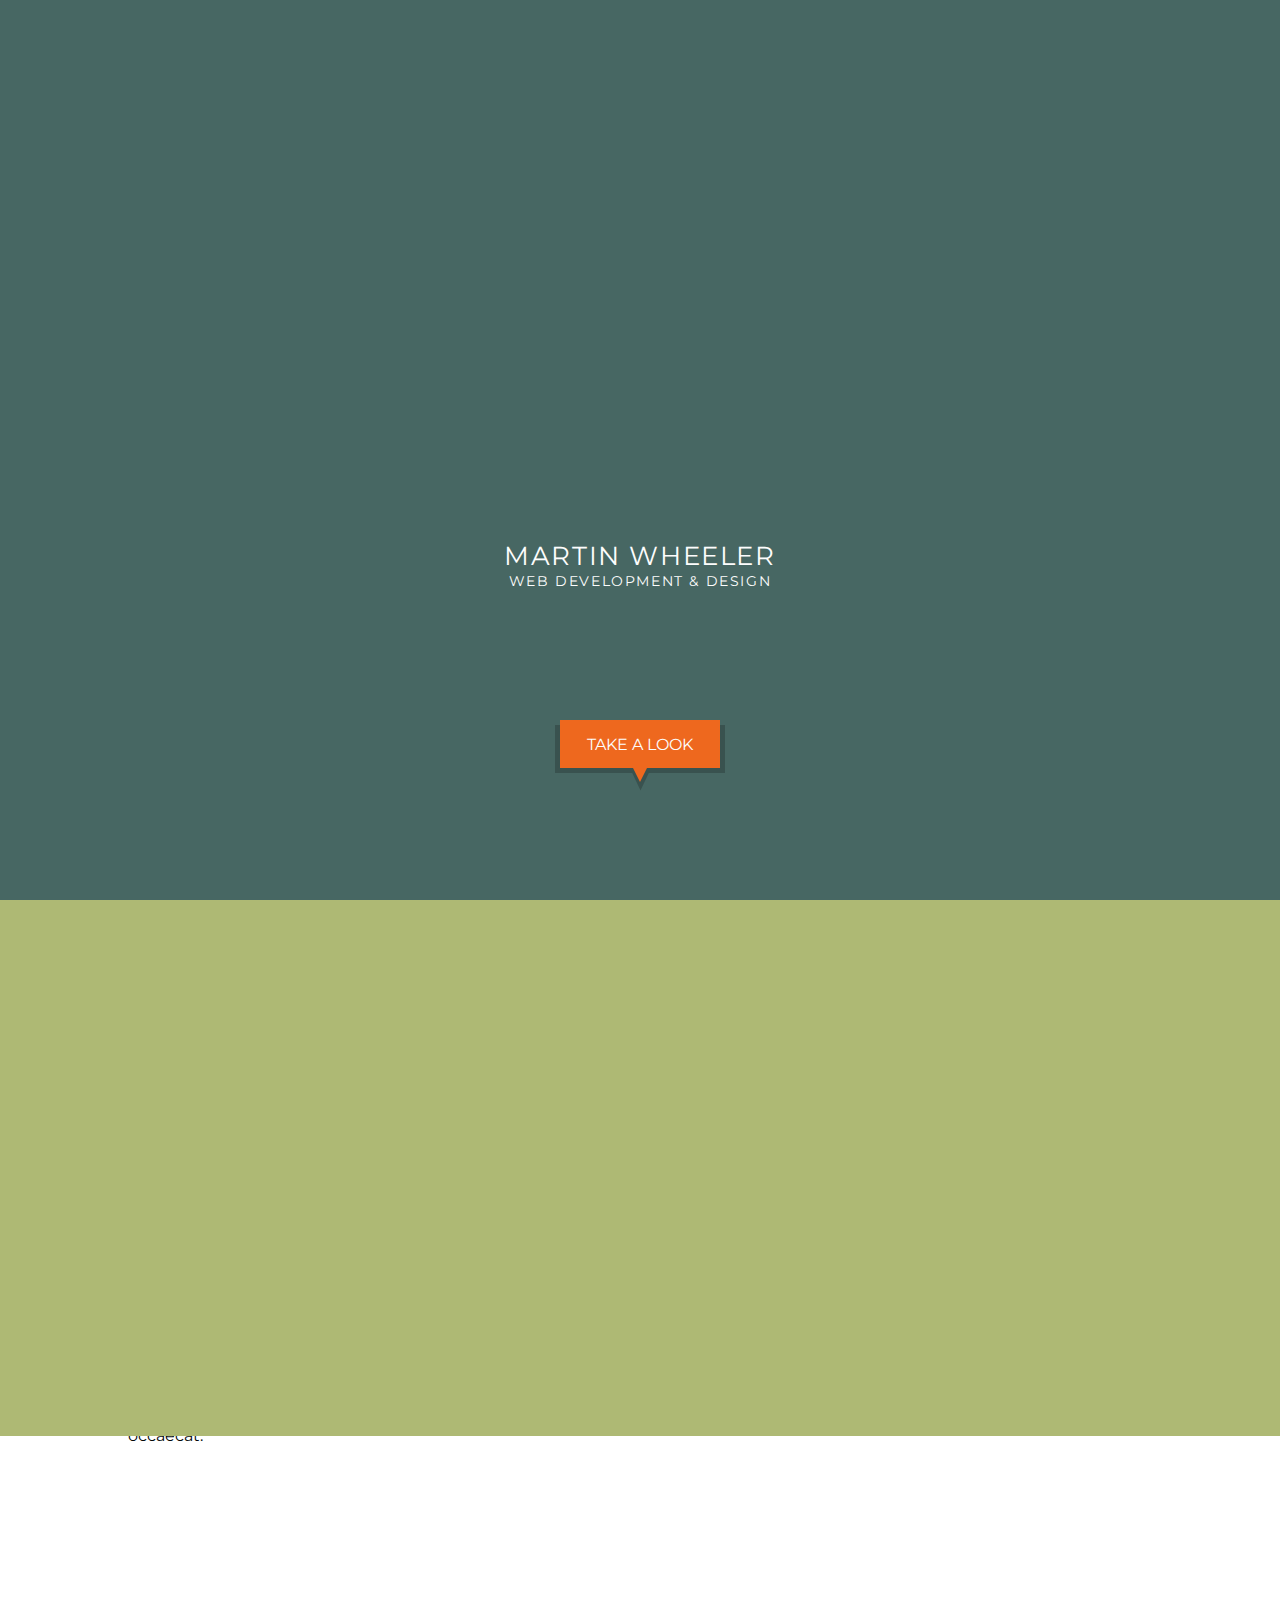
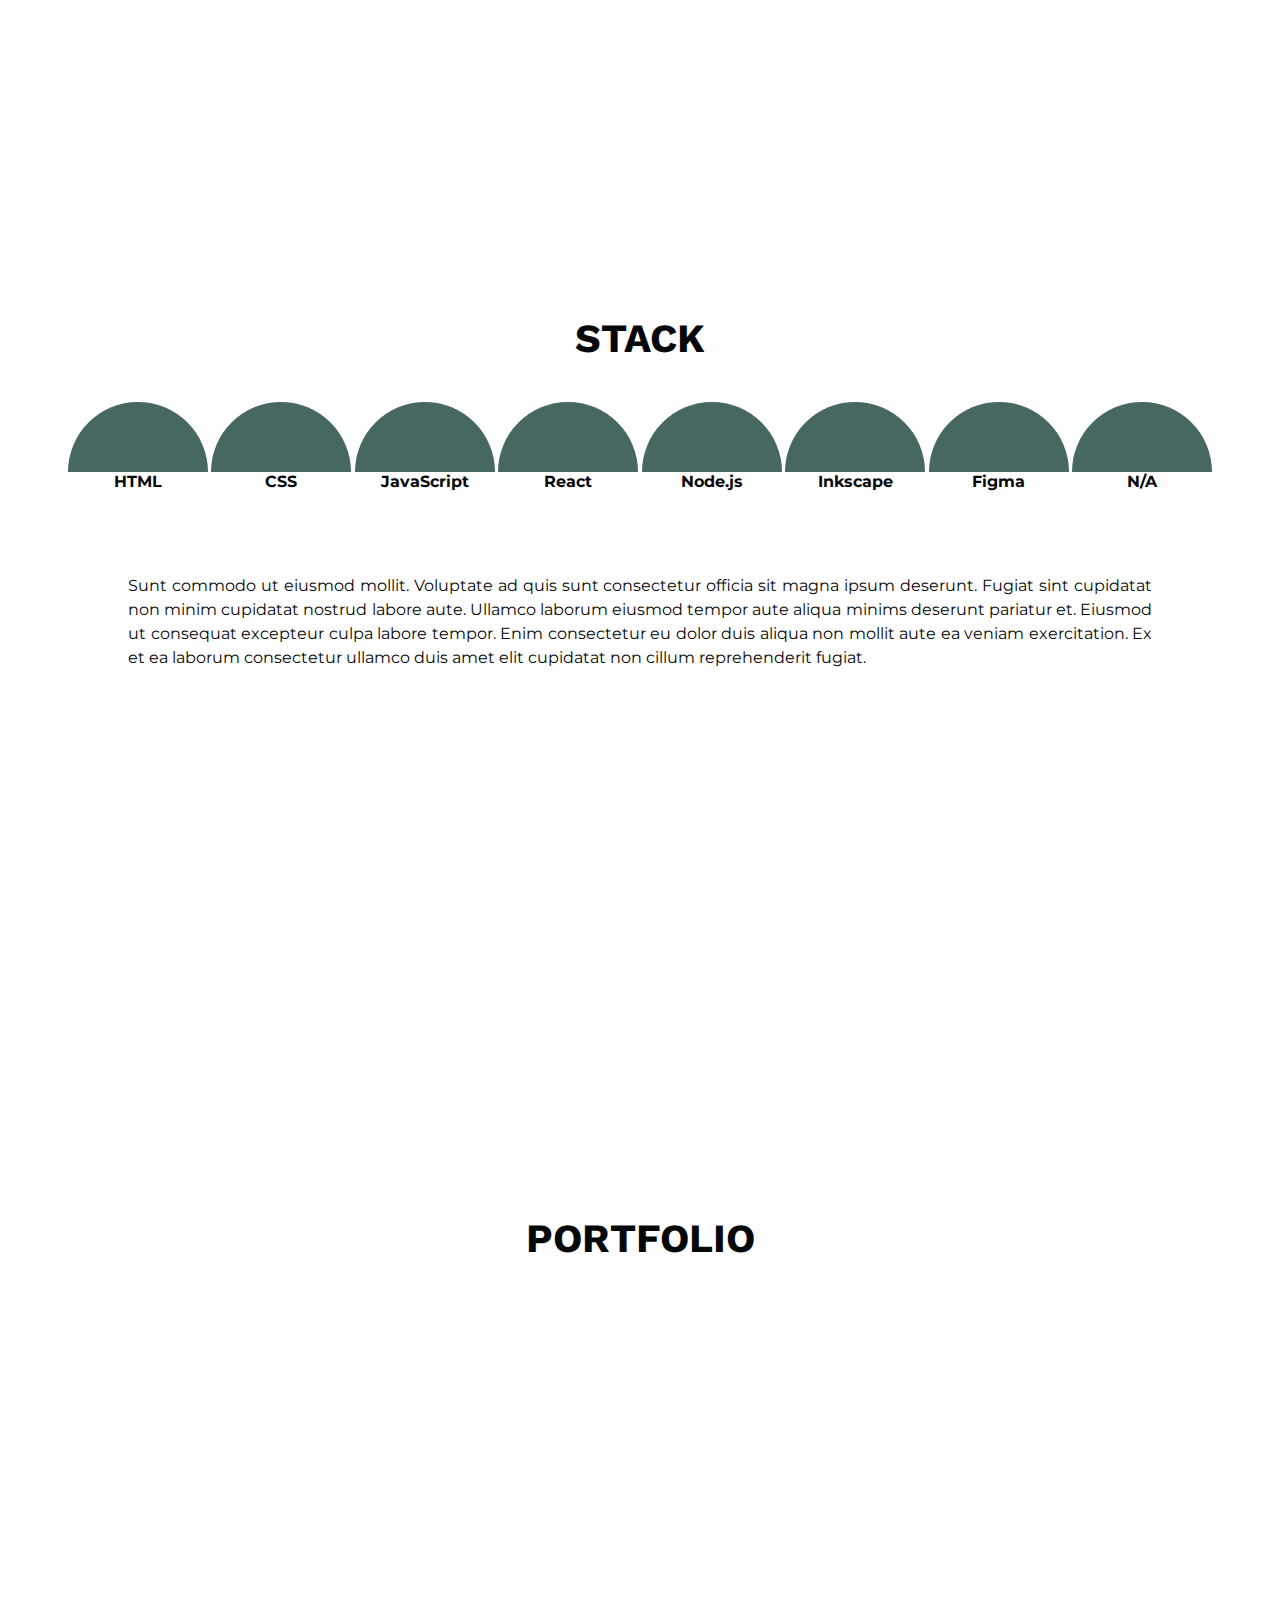
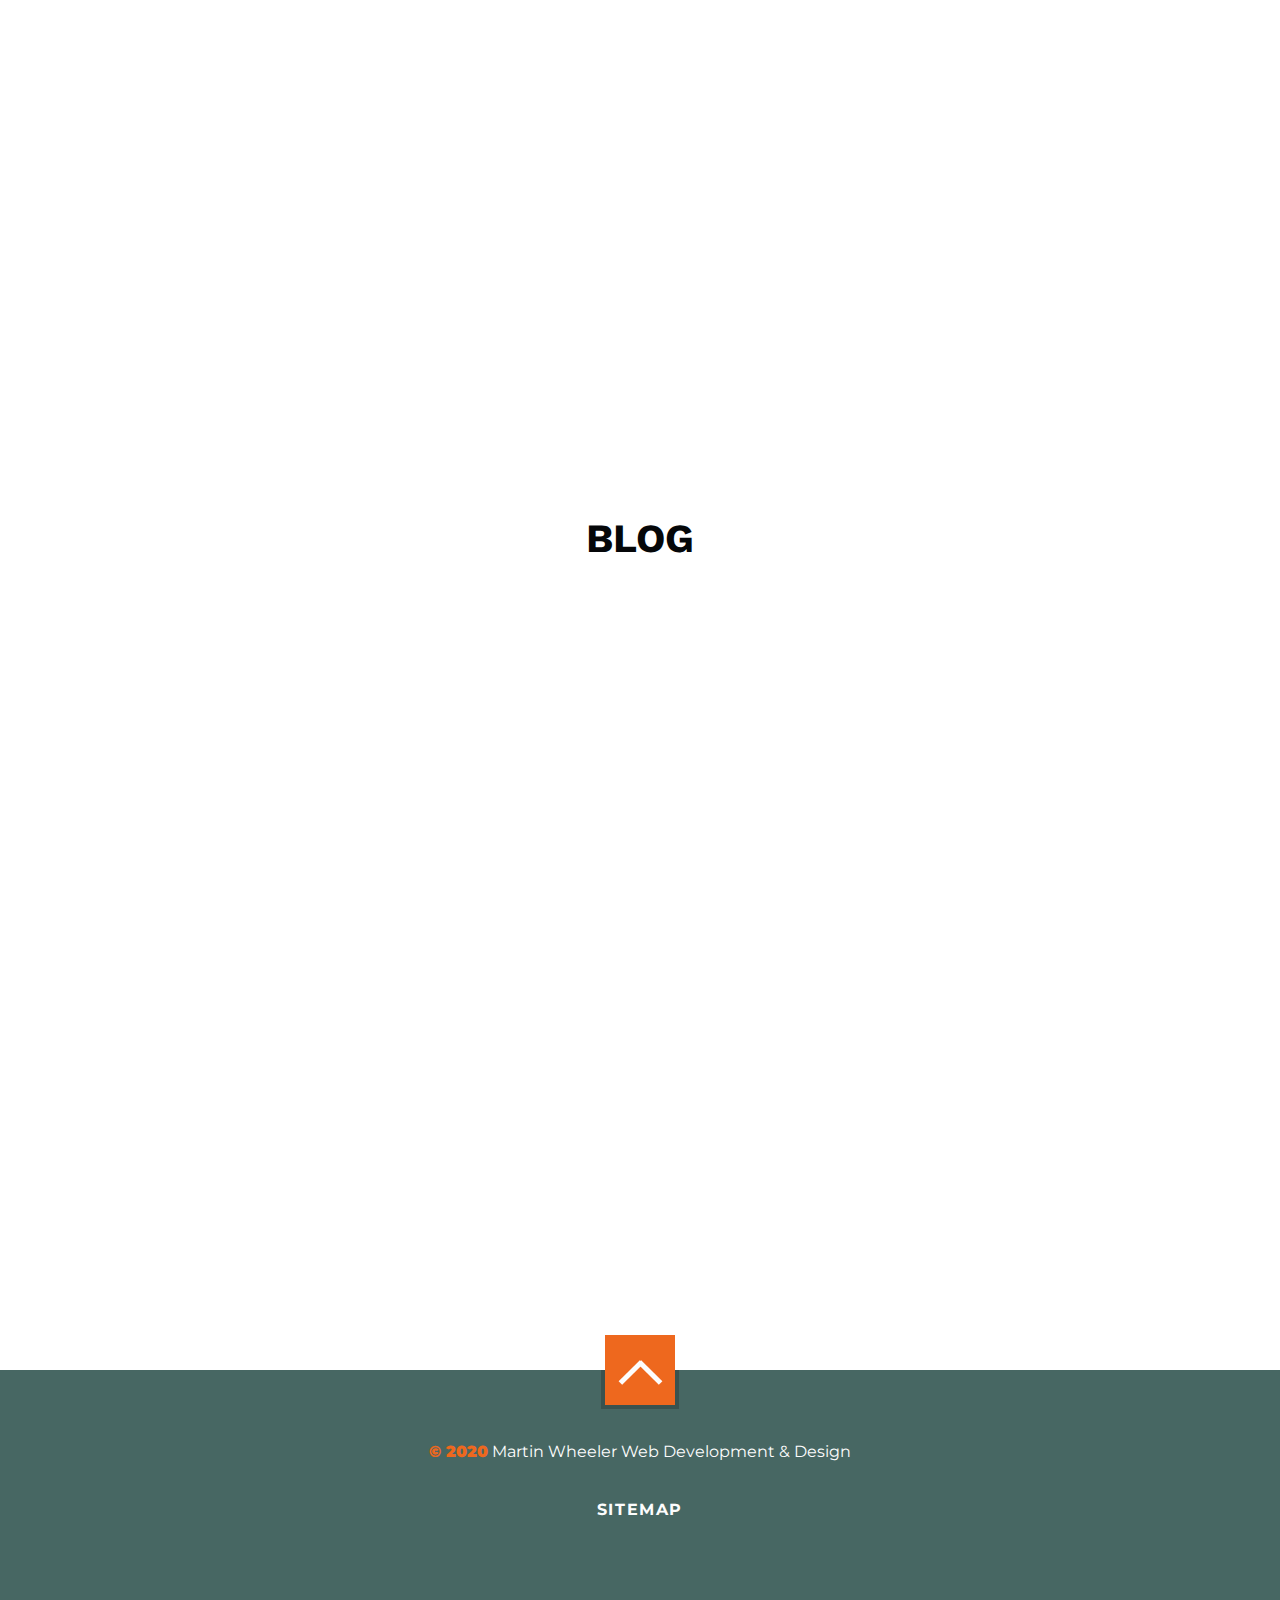
==== index.html @ 70d8a239 "Add files via upload" ====
<!DOCTYPE html>
<html lang="en">
  <head>
    <meta charset="UTF-8" />
    <meta name="viewport" content="width=device-width, initial-scale=1.0" />
    <link rel="stylesheet" href="/css/style.css" />
    <title>Martin Wheeler | Web Development & Design</title>
  </head>
  <body>
    <section id="landing-page">
      <div class="logo-container">
        <div class="logo-shape green-semi"></div>
        <div class="logo-shape orange-semi-lg">
          <div class="logo-shape orange-semi-sm"></div>
        </div>
        <div class="logo-shape grey-semi"></div>
        <div class="logo-letters">
          <svg height="78" width="71" class="letter letter-1">
            <polygon
              points="0,0 35,35 71,0 71,78 55,78 55,35 35,55 16,35 16,78 0,78"
              style="fill: white; stroke-width: 0; fill-rule: nonzero;"
            />
          </svg>
          <svg height="78" width="71" class="letter letter-2">
            <polygon
              points="0,0 35,35 71,0 71,78 55,78 55,35 35,55 16,35 16,78 0,78"
              style="fill: white; stroke-width: 0; fill-rule: nonzero;"
            />
          </svg>
        </div>
      </div>
      <h1>
        <span class="header-lg">MARTIN WHEELER</span>
        <span class="header-sm">WEB DEVELOPMENT &amp; DESIGN</span>
      </h1>
      <div class="view-portfolio">
        <div class="view-portfolio-text">
          TAKE A LOOK
        </div>
      </div>
      <div class="view-portfolio-shadow"></div>

      <div class="animation-transition">
        <div class="block block-top-left">
          <div class="block-top-left-inner"></div>
        </div>
        <div class="block block-top-right"></div>
        <div class="block block-bottom"></div>
      </div>
    </section>
    <section id="site-body">
      <header>
        <nav class="main-nav">
          <div class="nav-hamburger">
            <div class="bar bar-1"></div>
            <div class="bar bar-2"></div>
            <div class="bar bar-3"></div>
            <div class="bar bar-4"></div>
          </div>

          <div class="nav-background">
            <div class="small-logo-container">
              <div class="logo-shape green-semi"></div>
              <div class="logo-shape orange-semi-lg">
                <div class="logo-shape orange-semi-sm"></div>
              </div>
              <div class="logo-shape grey-semi"></div>
              <div class="logo-letters">
                <svg height="21" width="19" class="letter letter-1">
                  <polygon
                    points="0,0 10,9 19,0 19,21 15,21 15,9 10,14 4,9 4,21 0,21"
                    style="fill: white; stroke-width: 0; fill-rule: nonzero;"
                  />
                </svg>
                <svg height="21" width="19" class="letter letter-2">
                  <polygon
                    points="0,0 10,9 19,0 19,21 15,21 15,9 10,14 4,9 4,21 0,21"
                    style="fill: white; stroke-width: 0; fill-rule: nonzero;"
                  />
                </svg>
              </div>
            </div>
          </div>
          <div class="dropdown-back">
            <div class="dropdown-shape"></div>
            <ul>
              <li class="mobile-li">ABOUT</li>
              <li class="mobile-li">STACK</li>
              <li class="mobile-li">PORTFOLIO</li>
              <li class="mobile-li">BLOG</li>
            </ul>
            <div class="color-bars">
              <div class="color-bar color-bar-1"></div>
              <div class="color-bar color-bar-2"></div>
            </div>
          </div>
        </nav>
      </header>
      <main>
        <section class="welcome">
          <h3>ABOUT</h3>
          <div class="portfolio-image-container">
            <div class="image-border-section"></div>
            <div class="image-border-section"></div>
            <div class="image-border-section"></div>
            <div class="portfolio-image">
              <img
                src="https://lh3.googleusercontent.com/[base64]w524-h930-no?authuser=0"
                alt="Me with some monkeys"
              />
            </div>
          </div>
          <p class="introduction-text section-paragraph">
            Esse ullamco culpa consectetur culpa. Labore adipisicing culpa eu
            voluptate quis ut proident. Dolore sint aute pariatur deserunt esse
            sunt ullamco. Adipisicing sint pariatur ad ad laborum aute consequat
            velit voluptate consequat et adipisicing sint occaecat.
          </p>
        </section>
        <section class="stack">
          <h3>STACK</h3>
          <div class="languages">
            <div class="language-container">
              <div class="gauge-container lang-html">
                <div class="gauge-bottom"></div>
              </div>
              <div class="gauge-lower-cover"></div>
              <div class="language-name">HTML</div>
            </div>
            <div class="language-container">
              <div class="gauge-container lang-css">
                <div class="gauge-bottom"></div>
              </div>
              <div class="gauge-lower-cover"></div>
              <div class="language-name">CSS</div>
            </div>
            <div class="language-container">
              <div class="gauge-container lang-js">
                <div class="gauge-bottom"></div>
              </div>
              <div class="gauge-lower-cover"></div>
              <div class="language-name">JavaScript</div>
            </div>
            <div class="language-container">
              <div class="gauge-container lang-react">
                <div class="gauge-bottom"></div>
              </div>
              <div class="gauge-lower-cover"></div>
              <div class="language-name">React</div>
            </div>
            <div class="language-container">
              <div class="gauge-container lang-node">
                <div class="gauge-bottom"></div>
              </div>
              <div class="gauge-lower-cover"></div>
              <div class="language-name">Node.js</div>
            </div>
            <div class="language-container">
              <div class="gauge-container lang-inkscape">
                <div class="gauge-bottom"></div>
              </div>
              <div class="gauge-lower-cover"></div>
              <div class="language-name">Inkscape</div>
            </div>
            <div class="language-container">
              <div class="gauge-container lang-figma">
                <div class="gauge-bottom"></div>
              </div>
              <div class="gauge-lower-cover"></div>
              <div class="language-name">Figma</div>
            </div>
            <div class="language-container">
              <div class="gauge-container">
                <div class="gauge-bottom"></div>
              </div>
              <div class="gauge-lower-cover"></div>
              <div class="language-name">N/A</div>
            </div>
          </div>
          <p class="stack-paragraph section-paragraph">
            Sunt commodo ut eiusmod mollit. Voluptate ad quis sunt consectetur
            officia sit magna ipsum deserunt. Fugiat sint cupidatat non minim
            cupidatat nostrud labore aute. Ullamco laborum eiusmod tempor aute
            aliqua minims deserunt pariatur et. Eiusmod ut consequat excepteur
            culpa labore tempor. Enim consectetur eu dolor duis aliqua non
            mollit aute ea veniam exercitation. Ex et ea laborum consectetur
            ullamco duis amet elit cupidatat non cillum reprehenderit fugiat.
          </p>
        </section>
        <section class="portfolio">
          <h3>PORTFOLIO</h3>
        </section>
        <section class="blog">
          <h3>BLOG</h3>
        </section>
      </main>
      <footer>
        <div class="back-to-top">
          <div class="arrow-arm"></div>
          <div class="arrow-arm"></div>
        </div>
        <div class="back-to-top-shadow"></div>
        <p class="disclaimer">
          <span class="copyright">&copy; 2020</span> Martin Wheeler Web
          Development &amp; Design
        </p>
        <p class="sitemap">SITEMAP</p>
      </footer>
    </section>

    <script src="js/main.js"></script>
  </body>
</html>
---- css/style.css ----
@import url("https://fonts.googleapis.com/css2?family=Montserrat:ital,wght@0,400;0,700;1,400&display=swap");
@import url("https://fonts.googleapis.com/css2?family=Work+Sans:wght@900&display=swap");
@import url("https://fonts.googleapis.com/css2?family=Josefin+Sans:wght@700&display=swap");
@import url("https://fonts.googleapis.com/css2?family=Source+Code+Pro&display=swap");
* {
  margin: 0;
  padding: 0;
  -webkit-box-sizing: border-box;
          box-sizing: border-box;
}

body,
html {
  width: 100%;
  height: 100vh;
}

body {
  font-family: "Montserrat", sans-serif;
  font-size: 16px;
  color: #050709;
}

.bold-head, #site-body main section h3 {
  font-family: "Work Sans", sans-serif;
}

#landing-page {
  position: relative;
  width: 100%;
  height: 100vh;
  background: #476763;
}

@-webkit-keyframes fade-in {
  from {
    opacity: 0;
  }
  to {
    opacity: 1;
  }
}

@keyframes fade-in {
  from {
    opacity: 0;
  }
  to {
    opacity: 1;
  }
}

@-webkit-keyframes rotate-half {
  from {
    -webkit-transform: rotate(-180deg);
            transform: rotate(-180deg);
  }
  to {
    -webkit-transform: rotate(0);
            transform: rotate(0);
  }
}

@keyframes rotate-half {
  from {
    -webkit-transform: rotate(-180deg);
            transform: rotate(-180deg);
  }
  to {
    -webkit-transform: rotate(0);
            transform: rotate(0);
  }
}

@-webkit-keyframes rotate-quarter {
  from {
    -webkit-transform: rotate(90deg);
            transform: rotate(90deg);
    top: 6px;
    left: 99px;
  }
  to {
    -webkit-transform: rotate(0);
            transform: rotate(0);
    top: 5px;
    left: 100px;
  }
}

@keyframes rotate-quarter {
  from {
    -webkit-transform: rotate(90deg);
            transform: rotate(90deg);
    top: 6px;
    left: 99px;
  }
  to {
    -webkit-transform: rotate(0);
            transform: rotate(0);
    top: 5px;
    left: 100px;
  }
}

@-webkit-keyframes rotate-text {
  from {
    -webkit-transform: rotateX(180deg);
            transform: rotateX(180deg);
    opacity: 0;
  }
  to {
    -webkit-transform: rotateX(0);
            transform: rotateX(0);
    opacity: 1;
  }
}

@keyframes rotate-text {
  from {
    -webkit-transform: rotateX(180deg);
            transform: rotateX(180deg);
    opacity: 0;
  }
  to {
    -webkit-transform: rotateX(0);
            transform: rotateX(0);
    opacity: 1;
  }
}

#landing-page .logo-container {
  position: absolute;
  left: 50%;
  -webkit-transform: translateX(-50%);
          transform: translateX(-50%);
  top: calc(40vh - 95px);
  width: 200px;
  height: 200px;
  overflow: hidden;
  border-radius: 100%;
  background: #fdfdfd;
  opacity: 0;
  -webkit-animation-name: fade-in;
          animation-name: fade-in;
  -webkit-animation-duration: 1s;
          animation-duration: 1s;
  -webkit-animation-delay: 0.5s;
          animation-delay: 0.5s;
  -webkit-animation-fill-mode: forwards;
          animation-fill-mode: forwards;
}

#landing-page .logo-container .logo-shape {
  position: absolute;
  left: 5px;
  height: 95px;
}

#landing-page .logo-container .green-semi {
  top: 100px;
  width: 190px;
  background: #aeb974;
  border-bottom-left-radius: 95px;
  border-bottom-right-radius: 95px;
  z-index: 5;
}

#landing-page .logo-container .orange-semi-lg {
  top: 5px;
  width: 190px;
  background: #ee681e;
  border-top-left-radius: 95px;
  border-top-right-radius: 95px;
  z-index: 2;
  -webkit-transform-origin: bottom center;
          transform-origin: bottom center;
  -webkit-transform: rotate(-180deg);
          transform: rotate(-180deg);
  -webkit-animation-name: rotate-half;
          animation-name: rotate-half;
  -webkit-animation-duration: 1s;
          animation-duration: 1s;
  -webkit-animation-delay: 0.5s;
          animation-delay: 0.5s;
  -webkit-animation-fill-mode: forwards;
          animation-fill-mode: forwards;
}

#landing-page .logo-container .orange-semi-lg .orange-semi-sm {
  top: 20px;
  left: 20px;
  width: 150px;
  height: 75px;
  background: #ec7d42;
  border-top-left-radius: 95px;
  border-top-right-radius: 95px;
}

#landing-page .logo-container .grey-semi {
  width: 95px;
  height: 95px;
  top: 6px;
  left: 99px;
  background: #476763;
  border-top-right-radius: 95px;
  z-index: 4;
  -webkit-transform-origin: bottom left;
          transform-origin: bottom left;
  -webkit-transform: rotate(90deg);
          transform: rotate(90deg);
  -webkit-animation-name: rotate-quarter;
          animation-name: rotate-quarter;
  -webkit-animation-duration: 1s;
          animation-duration: 1s;
  -webkit-animation-delay: 1s;
          animation-delay: 1s;
  -webkit-animation-fill-mode: forwards;
          animation-fill-mode: forwards;
}

#landing-page .logo-container .logo-letters {
  position: absolute;
  width: 98px;
  height: 137px;
  top: 33px;
  left: 52px;
  -webkit-transform: rotateX(180deg);
          transform: rotateX(180deg);
  -webkit-transform-origin: center;
          transform-origin: center;
  opacity: 0;
  z-index: 7;
  -webkit-animation-name: rotate-text;
          animation-name: rotate-text;
  -webkit-animation-duration: 1s;
          animation-duration: 1s;
  -webkit-animation-delay: 1.75s;
          animation-delay: 1.75s;
  -webkit-animation-fill-mode: forwards;
          animation-fill-mode: forwards;
}

#landing-page .logo-container .logo-letters .letter {
  position: absolute;
}

#landing-page .logo-container .logo-letters .letter-1 {
  top: 0;
  left: 0;
}

#landing-page .logo-container .logo-letters .letter-2 {
  top: 58px;
  left: 27px;
  -webkit-transform: rotate(180deg);
          transform: rotate(180deg);
}

#landing-page h1 {
  position: absolute;
  top: 60vh;
  left: 50%;
  -webkit-transform: translateX(-50%);
          transform: translateX(-50%);
  width: 100%;
  font-weight: 400;
  letter-spacing: 0.1rem;
  text-align: center;
  color: #fdfdfd;
}

#landing-page h1 .header-lg {
  display: block;
  font-size: 1.625rem;
}

#landing-page h1 .header-sm {
  display: block;
  font-size: 0.9rem;
}

#landing-page .view-portfolio {
  position: absolute;
  left: 50%;
  top: 80vh;
  -webkit-transform: translateX(-50%);
          transform: translateX(-50%);
  width: 10rem;
  height: 3rem;
  border: 2px solid #ee681e;
  padding: 3px;
  background: #ee681e;
  z-index: 99999;
}

#landing-page .view-portfolio .view-portfolio-text {
  position: absolute;
  top: 50%;
  left: 0;
  width: 100%;
  -webkit-transform: translateY(-50%);
          transform: translateY(-50%);
  text-align: center;
  color: #fdfdfd;
}

#landing-page .view-portfolio::before {
  content: "";
  position: absolute;
  top: 100%;
  -webkit-transform: rotate(-90deg) translateY(-50%);
          transform: rotate(-90deg) translateY(-50%);
  left: 50%;
  width: 0;
  height: 0;
  border-right: 1rem solid #ee681e;
  border-top: 0.5rem solid transparent;
  border-bottom: 0.5rem solid transparent;
}

#landing-page .view-portfolio-shadow {
  position: absolute;
  left: 50%;
  top: calc(80vh + 5px);
  -webkit-transform: translateX(-50%);
          transform: translateX(-50%);
  width: calc(10rem + 10px);
  height: 3rem;
  background: #476763;
  -webkit-filter: brightness(80%);
          filter: brightness(80%);
}

#landing-page .view-portfolio-shadow::before {
  content: "";
  position: absolute;
  top: 98%;
  -webkit-transform: rotate(-90deg) translateY(-50%);
          transform: rotate(-90deg) translateY(-50%);
  left: 50%;
  width: 0;
  height: 0;
  border-right: calc(1.2rem) solid #476763;
  border-top: calc(0.6rem) solid transparent;
  border-bottom: calc(0.6rem) solid transparent;
}

#landing-page .animation-transition {
  position: fixed;
  top: 0;
  left: 0;
  width: 100%;
  height: 0;
  z-index: 999999;
}

#landing-page .animation-transition .block {
  position: absolute;
  -webkit-transition: top 0.4s ease-in-out, left 0.4s ease-in-out;
  transition: top 0.4s ease-in-out, left 0.4s ease-in-out;
}

#landing-page .animation-transition .block-top-left {
  position: relative;
  top: 0;
  left: -50%;
  width: 50%;
  height: 40.75vh;
  background: #ee681e;
}

#landing-page .animation-transition .block-top-left .block-top-left-inner {
  position: absolute;
  top: 50px;
  left: 50px;
  width: calc(100% - 50px);
  height: calc(100% - 50px);
  background: #ec7d42;
}

#landing-page .animation-transition .block-top-right {
  top: -50vh;
  left: 50%;
  width: 50%;
  height: 40.75vh;
  background: #476763;
}

#landing-page .animation-transition .block-bottom {
  top: 100vh;
  left: 0;
  width: 100%;
  height: 59.5vh;
  background: #aeb974;
}

#site-body {
  width: 100%;
  height: 100vh;
  min-height: 100vh;
}

#site-body header {
  margin-bottom: 35px;
}

#site-body header .main-nav {
  position: relative;
  top: 0;
  left: 0;
  z-index: 50;
}

#site-body header .main-nav .nav-hamburger {
  width: 50px;
  height: 34px;
  position: fixed;
  top: 18px;
  right: 20px;
  display: -webkit-box;
  display: -ms-flexbox;
  display: flex;
  -webkit-box-orient: vertical;
  -webkit-box-direction: normal;
      -ms-flex-direction: column;
          flex-direction: column;
  -webkit-box-pack: justify;
      -ms-flex-pack: justify;
          justify-content: space-between;
  cursor: pointer;
  opacity: 0;
  -webkit-transition: opacity 0.4s ease-in-out;
  transition: opacity 0.4s ease-in-out;
  z-index: 99999;
}

#site-body header .main-nav .nav-hamburger .bar {
  width: 100%;
  height: 5px;
  -webkit-transition: all 0.4s ease-in-out;
  transition: all 0.4s ease-in-out;
}

#site-body header .main-nav .nav-hamburger .bar-1 {
  background-color: #ee681e;
}

#site-body header .main-nav .nav-hamburger .bar-2 {
  background-color: #f6c57f;
}

#site-body header .main-nav .nav-hamburger .bar-3 {
  background-color: #f1db7b;
}

#site-body header .main-nav .nav-hamburger .bar-4 {
  background-color: #aeb974;
}

#site-body header .main-nav .nav-hamburger .bar-2.open {
  margin-left: -10px;
}

#site-body header .main-nav .nav-hamburger .bar-3.open {
  margin-left: -20px;
}

#site-body header .main-nav .nav-hamburger .bar-4.open {
  margin-left: -30px;
}

#site-body header .main-nav .nav-background {
  position: fixed;
  top: -70px;
  left: 0;
  height: 70px;
  width: 100%;
  background-color: #476763;
  z-index: 100;
  -webkit-transition: all 0.4s ease-in-out;
  transition: all 0.4s ease-in-out;
}

#site-body header .main-nav .nav-background .small-logo-container {
  position: fixed;
  top: 7px;
  left: 15px;
  width: 56px;
  height: 56px;
  border: 3px solid #fdfdfd;
  border-radius: 100%;
  background: #fdfdfd;
  opacity: 0;
  -webkit-transition: opacity 0.4s ease-in-out;
  transition: opacity 0.4s ease-in-out;
}

#site-body header .main-nav .nav-background .small-logo-container .logo-shape {
  position: absolute;
  left: 0;
  height: 25px;
}

#site-body header .main-nav .nav-background .small-logo-container .green-semi {
  top: 25px;
  width: 50px;
  background: #aeb974;
  border-bottom-left-radius: 25px;
  border-bottom-right-radius: 25px;
  z-index: 105;
}

#site-body header .main-nav .nav-background .small-logo-container .orange-semi-lg {
  top: 0;
  width: 50px;
  background: #ee681e;
  border-top-left-radius: 25px;
  border-top-right-radius: 25px;
  z-index: 102;
}

#site-body header .main-nav .nav-background .small-logo-container .orange-semi-lg .orange-semi-sm {
  top: 6px;
  left: 6px;
  width: 39px;
  height: 19px;
  background: #ec7d42;
  border-top-left-radius: 25px;
  border-top-right-radius: 25px;
}

#site-body header .main-nav .nav-background .small-logo-container .grey-semi {
  top: 0;
  left: 25px;
  width: 25px;
  background: #476763;
  border-top-right-radius: 25px;
  z-index: 104;
}

#site-body header .main-nav .nav-background .small-logo-container .logo-letters {
  position: absolute;
  width: 98px;
  height: 137px;
  top: 8px;
  left: 11px;
  z-index: 107;
}

#site-body header .main-nav .nav-background .small-logo-container .logo-letters .letter {
  position: absolute;
}

#site-body header .main-nav .nav-background .small-logo-container .logo-letters .letter-1 {
  top: 0;
  left: 0;
}

#site-body header .main-nav .nav-background .small-logo-container .logo-letters .letter-2 {
  top: 15px;
  left: 8px;
  -webkit-transform: rotate(180deg);
          transform: rotate(180deg);
}

#site-body header .main-nav .dropdown-back {
  position: fixed;
  left: 0;
  top: -450px;
  width: 100%;
  height: 445px;
  background-color: #476763;
  -webkit-transition: all 0.3s ease-in-out;
  transition: all 0.3s ease-in-out;
  overflow: hidden;
}

#site-body header .main-nav .dropdown-back .dropdown-shape {
  position: absolute;
  bottom: -370px;
  left: 50%;
  -webkit-transform: translateX(-50%);
          transform: translateX(-50%);
  width: 0;
  height: 0;
  border-bottom: 370px solid #476763;
  border-right: 200px solid transparent;
  border-left: 200px solid transparent;
  -webkit-filter: brightness(105%);
          filter: brightness(105%);
  -webkit-transition: all 0.4s ease-in-out;
  transition: all 0.4s ease-in-out;
}

#site-body header .main-nav .dropdown-back ul {
  position: absolute;
  top: 70px;
  left: 0;
  height: 370px;
  width: 100%;
  display: -webkit-box;
  display: -ms-flexbox;
  display: flex;
  -webkit-box-orient: vertical;
  -webkit-box-direction: normal;
      -ms-flex-direction: column;
          flex-direction: column;
  -webkit-box-pack: space-evenly;
      -ms-flex-pack: space-evenly;
          justify-content: space-evenly;
}

#site-body header .main-nav .dropdown-back ul li {
  list-style-type: none;
  text-align: center;
  font-size: 2em;
  letter-spacing: 0.1em;
  color: white;
}

#site-body header .main-nav .dropdown-back ul .mobile-li {
  position: absolute;
  left: 50%;
  -webkit-transform: translateX(-300%);
          transform: translateX(-300%);
  -webkit-transition: all 0.2s ease-in;
  transition: all 0.2s ease-in;
}

#site-body header .main-nav .dropdown-back ul .mobile-li:nth-of-type(1) {
  top: 43px;
  color: #ee681e;
}

#site-body header .main-nav .dropdown-back ul .mobile-li:nth-of-type(2) {
  top: 125px;
  color: #f6c57f;
}

#site-body header .main-nav .dropdown-back ul .mobile-li:nth-of-type(3) {
  top: 207px;
  color: #f1db7b;
}

#site-body header .main-nav .dropdown-back ul .mobile-li:nth-of-type(4) {
  top: 289px;
  color: #aeb974;
}

#site-body header .main-nav .dropdown-back .color-bars {
  width: 100%;
  height: 5px;
  position: absolute;
  left: 0;
  top: 440px;
  display: -webkit-box;
  display: -ms-flexbox;
  display: flex;
  z-index: 99999;
}

#site-body header .main-nav .dropdown-back .color-bars .color-bar {
  width: 50%;
  height: inherit;
}

#site-body header .main-nav .dropdown-back .color-bars .color-bar-1 {
  background-color: #ee681e;
}

#site-body header .main-nav .dropdown-back .color-bars .color-bar-2 {
  background-color: #f1db7b;
}

#site-body main {
  min-height: 100vh;
}

#site-body main section {
  min-height: 100vh;
  padding-top: 4rem;
  padding-bottom: 2rem;
}

#site-body main section h3 {
  position: relative;
  width: 90%;
  margin: 0 auto;
  font-size: 2.5rem;
  text-align: center;
  padding-top: 1rem;
  z-index: 7;
}

#site-body main section .section-paragraph {
  line-height: 1.5rem;
  width: 80%;
  margin-left: 10%;
  text-align: justify;
  margin-top: 2rem;
}

#site-body main .welcome {
  position: relative;
}

#site-body main .welcome .portfolio-image-container {
  position: relative;
  margin: 2rem auto 0;
  width: 250px;
  height: 250px;
  overflow: hidden;
  border-radius: 100%;
}

#site-body main .welcome .portfolio-image-container .image-border-section {
  position: absolute;
  top: 0;
  left: 0;
  height: 50%;
}

#site-body main .welcome .portfolio-image-container .image-border-section:nth-of-type(1) {
  top: 50%;
  width: 100%;
  background-color: #aeb974;
}

#site-body main .welcome .portfolio-image-container .image-border-section:nth-of-type(2) {
  width: 50%;
  background-color: #ee681e;
}

#site-body main .welcome .portfolio-image-container .image-border-section:nth-of-type(3) {
  left: 50%;
  width: 50%;
  background-color: #476763;
}

#site-body main .welcome .portfolio-image-container .portfolio-image {
  position: absolute;
  top: 2.5%;
  left: 2.5%;
  width: 95%;
  height: 95%;
  border-radius: 100%;
  overflow: hidden;
  border: 5px solid white;
}

#site-body main .welcome .portfolio-image-container .portfolio-image img {
  width: 100%;
  height: auto;
  margin-top: -25%;
}

#site-body main .stack {
  width: 100%;
  overflow-x: hidden;
}

#site-body main .stack .languages {
  width: 90%;
  height: auto;
  margin: 2.5rem 5% 0;
  background: white;
  display: -webkit-box;
  display: -ms-flexbox;
  display: flex;
  -webkit-box-orient: horizontal;
  -webkit-box-direction: normal;
      -ms-flex-direction: row;
          flex-direction: row;
  -ms-flex-wrap: wrap;
      flex-wrap: wrap;
  -webkit-box-pack: space-evenly;
      -ms-flex-pack: space-evenly;
          justify-content: space-evenly;
}

#site-body main .stack .languages .language-container {
  position: relative;
  width: 140px;
  height: 140px;
}

#site-body main .stack .languages .language-container .gauge-container {
  position: absolute;
  top: 0;
  left: 0;
  width: 100%;
  height: 100%;
  background: #476763;
  border-radius: 100%;
  overflow: hidden;
  -webkit-transform-origin: center;
          transform-origin: center;
  -webkit-transition: all 1s ease;
  transition: all 1s ease;
}

#site-body main .stack .languages .language-container .gauge-container .gauge-bottom {
  position: absolute;
  top: 50%;
  left: 0;
  width: 100%;
  height: 50%;
  background: #ee681e;
}

#site-body main .stack .languages .language-container .gauge-lower-cover {
  position: absolute;
  width: 102%;
  height: 51%;
  top: 50%;
  left: -1%;
  background: white;
}

#site-body main .stack .languages .language-container .language-name {
  position: absolute;
  top: 70px;
  left: 50%;
  -webkit-transform: translateX(-50%);
          transform: translateX(-50%);
  font-weight: 700;
}

#site-body footer {
  position: relative;
  width: 100%;
  height: 30vh;
  padding-top: 40px;
  background: #476763;
  margin-top: 35px;
}

#site-body footer .back-to-top {
  position: absolute;
  top: -35px;
  left: 50%;
  -webkit-transform: translateX(-50%);
          transform: translateX(-50%);
  width: 70px;
  height: 70px;
  background: #ee681e;
  z-index: 1;
}

#site-body footer .back-to-top .arrow-arm {
  position: absolute;
  top: 50%;
  -webkit-transform: translateX(-50%);
          transform: translateX(-50%);
  width: 30px;
  height: 5px;
  background: #fdfdfd;
}

#site-body footer .back-to-top .arrow-arm:nth-of-type(1) {
  -webkit-transform: rotate(-45deg);
          transform: rotate(-45deg);
  left: 10.5px;
}

#site-body footer .back-to-top .arrow-arm:nth-of-type(2) {
  -webkit-transform: rotate(45deg);
          transform: rotate(45deg);
  right: 10.5px;
}

#site-body footer .back-to-top-shadow {
  position: absolute;
  top: 0;
  left: 50%;
  -webkit-transform: translateX(-50%);
          transform: translateX(-50%);
  width: 78px;
  height: 39px;
  background: #476763;
  -webkit-filter: brightness(80%);
          filter: brightness(80%);
  z-index: 0;
}

#site-body footer p {
  display: block;
  width: auto;
  height: auto;
  color: #fdfdfd;
  font-size: 1rem;
}

#site-body footer .disclaimer {
  text-align: center;
  padding: 3.5vh 0;
  width: 80%;
  margin-left: 10%;
}

#site-body footer .disclaimer .copyright {
  color: #ee681e;
  font-weight: 900;
}

#site-body footer .sitemap {
  font-weight: 700;
  letter-spacing: 0.1rem;
  padding: 0.5rem 1rem;
  margin: 0 auto;
  width: 9rem;
  text-align: center;
}
/*# sourceMappingURL=style.css.map */
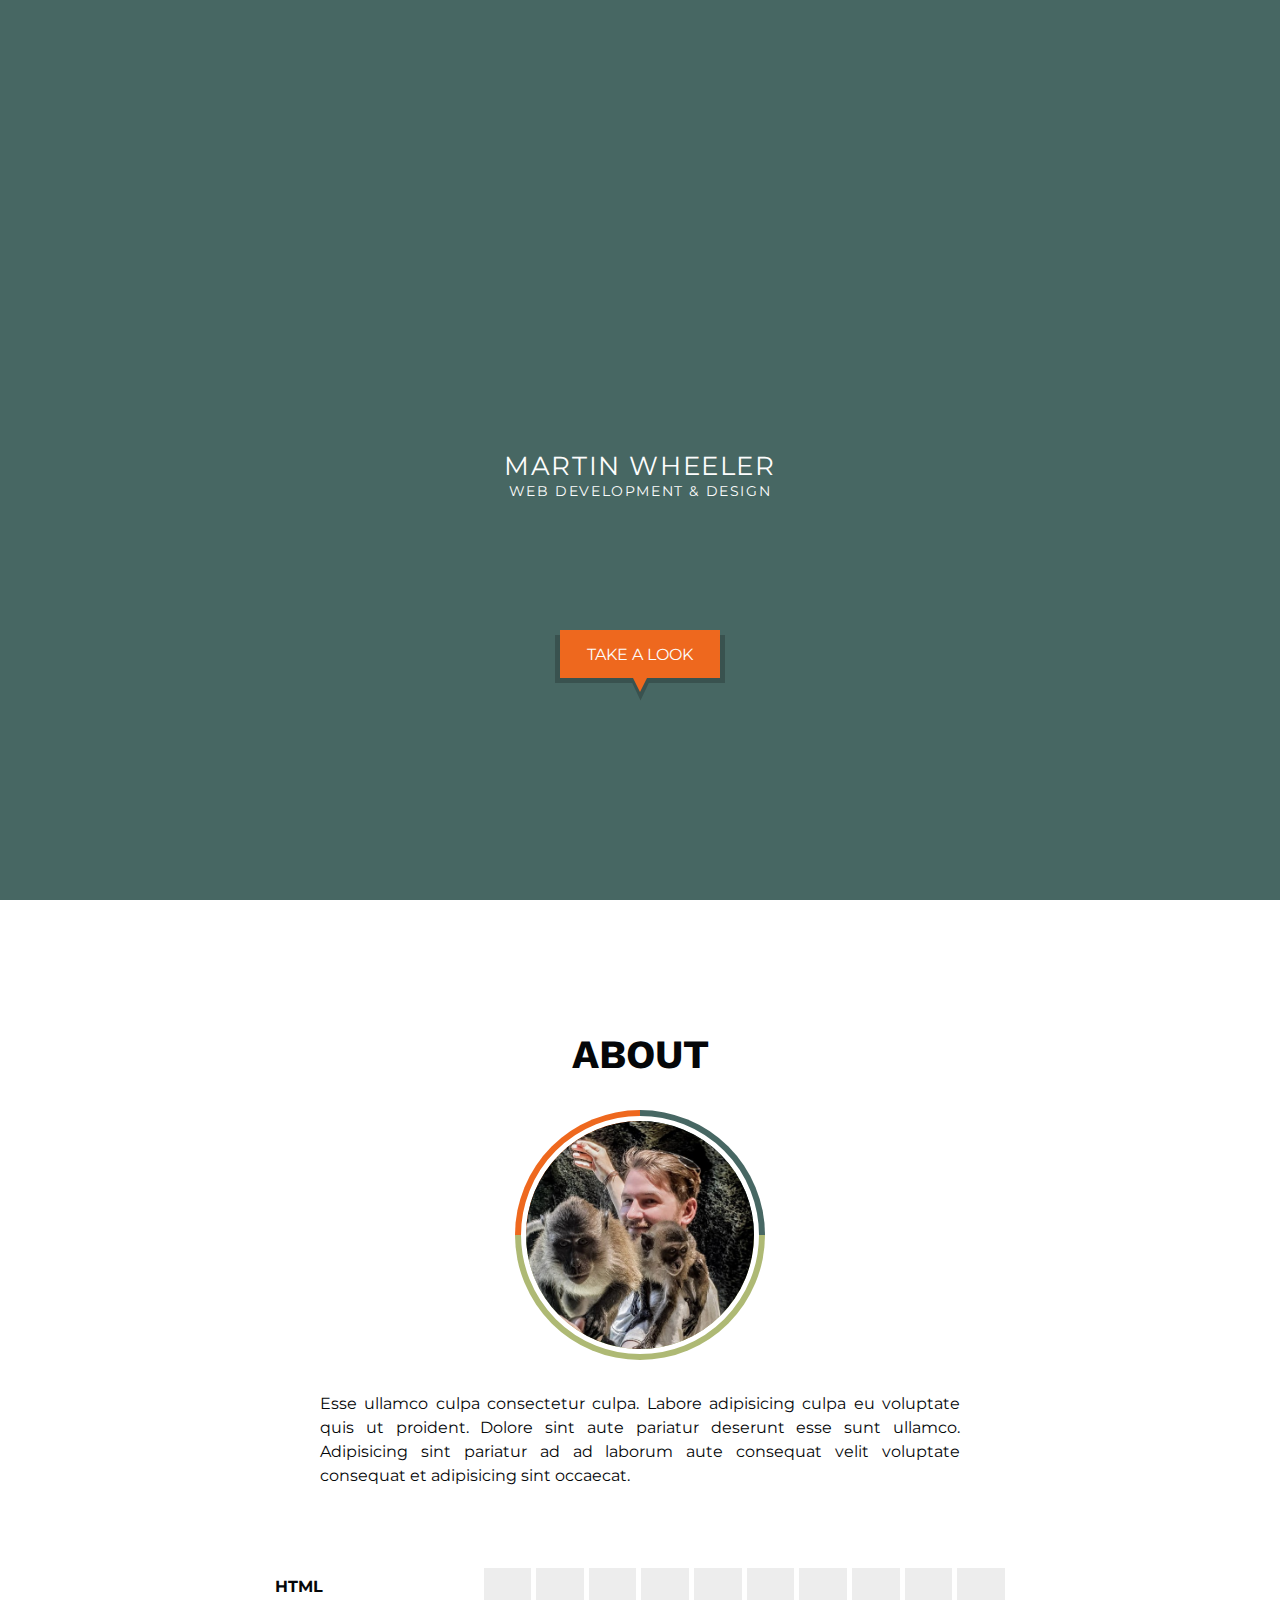
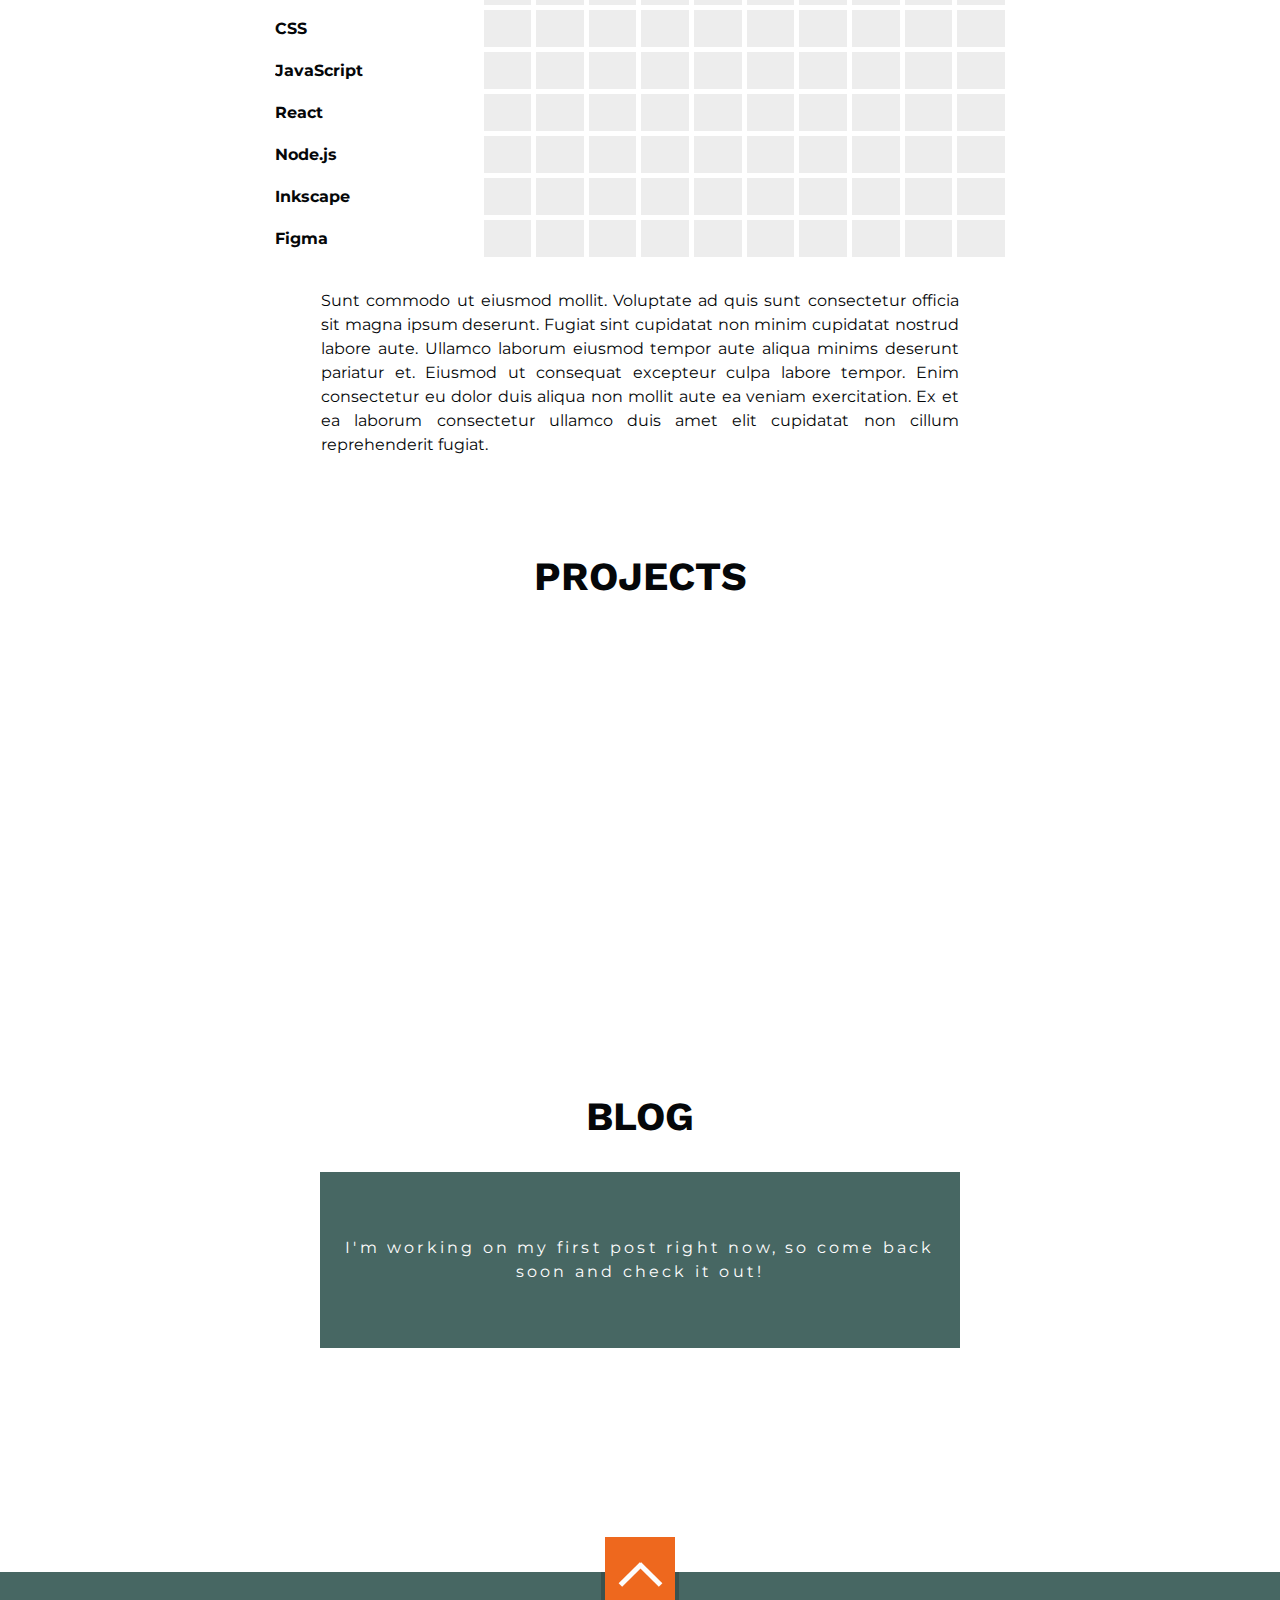
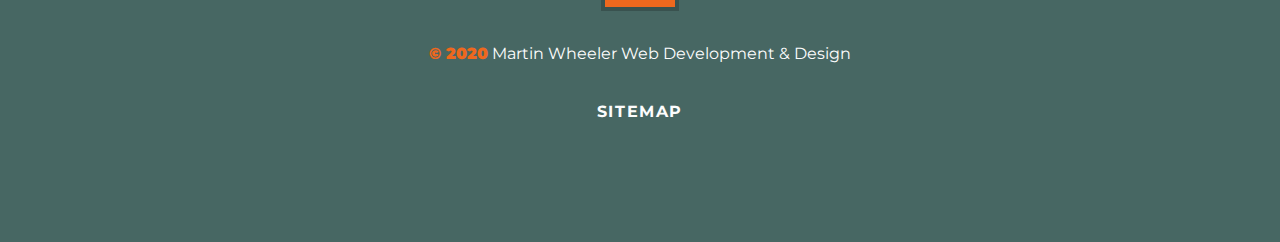
==== commit e980b751: "Add files via upload" ====
--- a/index.html
+++ b/index.html
@@ -3,7 +3,8 @@
   <head>
     <meta charset="UTF-8" />
     <meta name="viewport" content="width=device-width, initial-scale=1.0" />
-    <link rel="stylesheet" href="/css/style.css" />
+    <link rel="stylesheet" href="./css/style.css" />
+    <meta name="theme-color" content="#476763" />
     <title>Martin Wheeler | Web Development & Design</title>
   </head>
   <body>
@@ -40,13 +41,11 @@
       </div>
       <div class="view-portfolio-shadow"></div>
 
-      <div class="animation-transition">
-        <div class="block block-top-left">
-          <div class="block-top-left-inner"></div>
-        </div>
-        <div class="block block-top-right"></div>
-        <div class="block block-bottom"></div>
-      </div>
+      <div class="drop-line"></div>
+      <div class="drop-line"></div>
+      <div class="drop-line"></div>
+      <div class="drop-line"></div>
+      <div class="drop-line"></div>
     </section>
     <section id="site-body">
       <header>
@@ -59,35 +58,48 @@
           </div>
 
           <div class="nav-background">
-            <div class="small-logo-container">
-              <div class="logo-shape green-semi"></div>
-              <div class="logo-shape orange-semi-lg">
-                <div class="logo-shape orange-semi-sm"></div>
-              </div>
-              <div class="logo-shape grey-semi"></div>
-              <div class="logo-letters">
-                <svg height="21" width="19" class="letter letter-1">
-                  <polygon
-                    points="0,0 10,9 19,0 19,21 15,21 15,9 10,14 4,9 4,21 0,21"
-                    style="fill: white; stroke-width: 0; fill-rule: nonzero;"
-                  />
-                </svg>
-                <svg height="21" width="19" class="letter letter-2">
-                  <polygon
-                    points="0,0 10,9 19,0 19,21 15,21 15,9 10,14 4,9 4,21 0,21"
-                    style="fill: white; stroke-width: 0; fill-rule: nonzero;"
-                  />
-                </svg>
-              </div>
-            </div>
+            <a href="index.html#about" class="logo-home-link">
+              <div class="small-logo-container">
+                <div class="logo-shape green-semi"></div>
+                <div class="logo-shape orange-semi-lg">
+                  <div class="logo-shape orange-semi-sm"></div>
+                </div>
+                <div class="logo-shape grey-semi"></div>
+                <div class="logo-letters">
+                  <svg height="21" width="19" class="letter letter-1">
+                    <polygon
+                      points="0,0 10,9 19,0 19,21 15,21 15,9 10,14 4,9 4,21 0,21"
+                      style="fill: white; stroke-width: 0; fill-rule: nonzero;"
+                    />
+                  </svg>
+                  <svg height="21" width="19" class="letter letter-2">
+                    <polygon
+                      points="0,0 10,9 19,0 19,21 15,21 15,9 10,14 4,9 4,21 0,21"
+                      style="fill: white; stroke-width: 0; fill-rule: nonzero;"
+                    />
+                  </svg>
+                </div>
+              </div>
+            </a>
           </div>
           <div class="dropdown-back">
             <div class="dropdown-shape"></div>
             <ul>
-              <li class="mobile-li">ABOUT</li>
-              <li class="mobile-li">STACK</li>
-              <li class="mobile-li">PORTFOLIO</li>
-              <li class="mobile-li">BLOG</li>
+              <li class="mobile-li">
+                <a href="#about">ABOUT</a>
+              </li>
+              <li class="mobile-li">
+                <a href="#stack">STACK</a>
+              </li>
+              <li class="mobile-li">
+                <a href="#projects">PROJECTS</a>
+              </li>
+              <!-- <li class="mobile-li">
+                <a href="blog.html">BLOG</a>
+              </li> -->
+              <li class="mobile-li">
+                <a href="#blog">BLOG</a>
+              </li>
             </ul>
             <div class="color-bars">
               <div class="color-bar color-bar-1"></div>
@@ -97,17 +109,14 @@
         </nav>
       </header>
       <main>
-        <section class="welcome">
+        <section id="about">
           <h3>ABOUT</h3>
           <div class="portfolio-image-container">
             <div class="image-border-section"></div>
             <div class="image-border-section"></div>
             <div class="image-border-section"></div>
             <div class="portfolio-image">
-              <img
-                src="https://lh3.googleusercontent.com/[base64]w524-h930-no?authuser=0"
-                alt="Me with some monkeys"
-              />
+              <img src="./images/about-image.jpg" alt="Me with some monkeys" />
             </div>
           </div>
           <p class="introduction-text section-paragraph">
@@ -117,64 +126,126 @@
             velit voluptate consequat et adipisicing sint occaecat.
           </p>
         </section>
-        <section class="stack">
-          <h3>STACK</h3>
-          <div class="languages">
-            <div class="language-container">
-              <div class="gauge-container lang-html">
-                <div class="gauge-bottom"></div>
-              </div>
-              <div class="gauge-lower-cover"></div>
-              <div class="language-name">HTML</div>
-            </div>
-            <div class="language-container">
-              <div class="gauge-container lang-css">
-                <div class="gauge-bottom"></div>
-              </div>
-              <div class="gauge-lower-cover"></div>
-              <div class="language-name">CSS</div>
-            </div>
-            <div class="language-container">
-              <div class="gauge-container lang-js">
-                <div class="gauge-bottom"></div>
-              </div>
-              <div class="gauge-lower-cover"></div>
-              <div class="language-name">JavaScript</div>
-            </div>
-            <div class="language-container">
-              <div class="gauge-container lang-react">
-                <div class="gauge-bottom"></div>
-              </div>
-              <div class="gauge-lower-cover"></div>
-              <div class="language-name">React</div>
-            </div>
-            <div class="language-container">
-              <div class="gauge-container lang-node">
-                <div class="gauge-bottom"></div>
-              </div>
-              <div class="gauge-lower-cover"></div>
-              <div class="language-name">Node.js</div>
-            </div>
-            <div class="language-container">
-              <div class="gauge-container lang-inkscape">
-                <div class="gauge-bottom"></div>
-              </div>
-              <div class="gauge-lower-cover"></div>
-              <div class="language-name">Inkscape</div>
-            </div>
-            <div class="language-container">
-              <div class="gauge-container lang-figma">
-                <div class="gauge-bottom"></div>
-              </div>
-              <div class="gauge-lower-cover"></div>
-              <div class="language-name">Figma</div>
-            </div>
-            <div class="language-container">
-              <div class="gauge-container">
-                <div class="gauge-bottom"></div>
-              </div>
-              <div class="gauge-lower-cover"></div>
-              <div class="language-name">N/A</div>
+        <section id="stack">
+          <div class="chart-container">
+            <div class="lang-container" id="lang-html">
+              <div class="lang-title">
+                <p>HTML</p>
+              </div>
+              <div class="score-placeholders">
+                <div class="placeholder"></div>
+                <div class="placeholder"></div>
+                <div class="placeholder"></div>
+                <div class="placeholder"></div>
+                <div class="placeholder"></div>
+                <div class="placeholder"></div>
+                <div class="placeholder"></div>
+                <div class="placeholder"></div>
+                <div class="placeholder"></div>
+                <div class="placeholder"></div>
+              </div>
+            </div>
+            <div class="lang-container" id="lang-css">
+              <div class="lang-title">
+                <p>CSS</p>
+              </div>
+              <div class="score-placeholders">
+                <div class="placeholder"></div>
+                <div class="placeholder"></div>
+                <div class="placeholder"></div>
+                <div class="placeholder"></div>
+                <div class="placeholder"></div>
+                <div class="placeholder"></div>
+                <div class="placeholder"></div>
+                <div class="placeholder"></div>
+                <div class="placeholder"></div>
+                <div class="placeholder"></div>
+              </div>
+            </div>
+            <div class="lang-container" id="lang-js">
+              <div class="lang-title">
+                <p>JavaScript</p>
+              </div>
+              <div class="score-placeholders">
+                <div class="placeholder"></div>
+                <div class="placeholder"></div>
+                <div class="placeholder"></div>
+                <div class="placeholder"></div>
+                <div class="placeholder"></div>
+                <div class="placeholder"></div>
+                <div class="placeholder"></div>
+                <div class="placeholder"></div>
+                <div class="placeholder"></div>
+                <div class="placeholder"></div>
+              </div>
+            </div>
+            <div class="lang-container" id="lang-react">
+              <div class="lang-title">
+                <p>React</p>
+              </div>
+              <div class="score-placeholders">
+                <div class="placeholder"></div>
+                <div class="placeholder"></div>
+                <div class="placeholder"></div>
+                <div class="placeholder"></div>
+                <div class="placeholder"></div>
+                <div class="placeholder"></div>
+                <div class="placeholder"></div>
+                <div class="placeholder"></div>
+                <div class="placeholder"></div>
+                <div class="placeholder"></div>
+              </div>
+            </div>
+            <div class="lang-container" id="lang-node">
+              <div class="lang-title">
+                <p>Node.js</p>
+              </div>
+              <div class="score-placeholders">
+                <div class="placeholder"></div>
+                <div class="placeholder"></div>
+                <div class="placeholder"></div>
+                <div class="placeholder"></div>
+                <div class="placeholder"></div>
+                <div class="placeholder"></div>
+                <div class="placeholder"></div>
+                <div class="placeholder"></div>
+                <div class="placeholder"></div>
+                <div class="placeholder"></div>
+              </div>
+            </div>
+            <div class="lang-container" id="lang-inkscape">
+              <div class="lang-title">
+                <p>Inkscape</p>
+              </div>
+              <div class="score-placeholders">
+                <div class="placeholder"></div>
+                <div class="placeholder"></div>
+                <div class="placeholder"></div>
+                <div class="placeholder"></div>
+                <div class="placeholder"></div>
+                <div class="placeholder"></div>
+                <div class="placeholder"></div>
+                <div class="placeholder"></div>
+                <div class="placeholder"></div>
+                <div class="placeholder"></div>
+              </div>
+            </div>
+            <div class="lang-container" id="lang-figma">
+              <div class="lang-title">
+                <p>Figma</p>
+              </div>
+              <div class="score-placeholders">
+                <div class="placeholder"></div>
+                <div class="placeholder"></div>
+                <div class="placeholder"></div>
+                <div class="placeholder"></div>
+                <div class="placeholder"></div>
+                <div class="placeholder"></div>
+                <div class="placeholder"></div>
+                <div class="placeholder"></div>
+                <div class="placeholder"></div>
+                <div class="placeholder"></div>
+              </div>
             </div>
           </div>
           <p class="stack-paragraph section-paragraph">
@@ -187,11 +258,17 @@
             ullamco duis amet elit cupidatat non cillum reprehenderit fugiat.
           </p>
         </section>
-        <section class="portfolio">
-          <h3>PORTFOLIO</h3>
-        </section>
-        <section class="blog">
+        <section id="projects">
+          <h3>PROJECTS</h3>
+          <div id="projects-container"></div>
+        </section>
+        <section id="blog">
           <h3>BLOG</h3>
+          <div id="blog-posts" style="display: none;"></div>
+          <p class="coming-soon">
+            I'm working on my first post right now, so come back soon and check
+            it out!
+          </p>
         </section>
       </main>
       <footer>
@@ -208,6 +285,6 @@
       </footer>
     </section>
 
-    <script src="js/main.js"></script>
+    <script src="js/index.js"></script>
   </body>
 </html>
--- a/css/style.css
+++ b/css/style.css
@@ -13,6 +13,7 @@
 html {
   width: 100%;
   height: 100vh;
+  scroll-behavior: smooth;
 }
 
 body {
@@ -76,14 +77,10 @@
   from {
     -webkit-transform: rotate(90deg);
             transform: rotate(90deg);
-    top: 6px;
-    left: 99px;
   }
   to {
     -webkit-transform: rotate(0);
             transform: rotate(0);
-    top: 5px;
-    left: 100px;
   }
 }
 
@@ -91,14 +88,10 @@
   from {
     -webkit-transform: rotate(90deg);
             transform: rotate(90deg);
-    top: 6px;
-    left: 99px;
   }
   to {
     -webkit-transform: rotate(0);
             transform: rotate(0);
-    top: 5px;
-    left: 100px;
   }
 }
 
@@ -133,7 +126,7 @@
   left: 50%;
   -webkit-transform: translateX(-50%);
           transform: translateX(-50%);
-  top: calc(40vh - 95px);
+  top: calc(30vh - 95px);
   width: 200px;
   height: 200px;
   overflow: hidden;
@@ -258,7 +251,7 @@
 
 #landing-page h1 {
   position: absolute;
-  top: 60vh;
+  top: 50vh;
   left: 50%;
   -webkit-transform: translateX(-50%);
           transform: translateX(-50%);
@@ -282,7 +275,7 @@
 #landing-page .view-portfolio {
   position: absolute;
   left: 50%;
-  top: 80vh;
+  top: 70vh;
   -webkit-transform: translateX(-50%);
           transform: translateX(-50%);
   width: 10rem;
@@ -321,7 +314,7 @@
 #landing-page .view-portfolio-shadow {
   position: absolute;
   left: 50%;
-  top: calc(80vh + 5px);
+  top: calc(70vh + 5px);
   -webkit-transform: translateX(-50%);
           transform: translateX(-50%);
   width: calc(10rem + 10px);
@@ -345,53 +338,69 @@
   border-bottom: calc(0.6rem) solid transparent;
 }
 
-#landing-page .animation-transition {
+#landing-page .drop-line {
   position: fixed;
   top: 0;
-  left: 0;
-  width: 100%;
-  height: 0;
-  z-index: 999999;
-}
-
-#landing-page .animation-transition .block {
-  position: absolute;
-  -webkit-transition: top 0.4s ease-in-out, left 0.4s ease-in-out;
-  transition: top 0.4s ease-in-out, left 0.4s ease-in-out;
-}
-
-#landing-page .animation-transition .block-top-left {
-  position: relative;
-  top: 0;
-  left: -50%;
-  width: 50%;
-  height: 40.75vh;
+  height: 100%;
+  z-index: 99999;
+}
+
+@-webkit-keyframes line-slide {
+  from {
+    left: -200%;
+  }
+  to {
+    left: 300%;
+  }
+}
+
+@keyframes line-slide {
+  from {
+    left: -200%;
+  }
+  to {
+    left: 300%;
+  }
+}
+
+#landing-page .drop-line--1 {
   background: #ee681e;
-}
-
-#landing-page .animation-transition .block-top-left .block-top-left-inner {
-  position: absolute;
-  top: 50px;
-  left: 50px;
-  width: calc(100% - 50px);
-  height: calc(100% - 50px);
+  width: 160%;
+  left: -160%;
+  -webkit-animation: line-slide 2.5s ease-out 0.1s 1 normal forwards;
+          animation: line-slide 2.5s ease-out 0.1s 1 normal forwards;
+}
+
+#landing-page .drop-line--2 {
   background: #ec7d42;
-}
-
-#landing-page .animation-transition .block-top-right {
-  top: -50vh;
-  left: 50%;
-  width: 50%;
-  height: 40.75vh;
-  background: #476763;
-}
-
-#landing-page .animation-transition .block-bottom {
-  top: 100vh;
-  left: 0;
-  width: 100%;
-  height: 59.5vh;
+  width: 140%;
+  left: -140%;
+  -webkit-animation: line-slide 2s ease-in-out 0.2s 1 normal forwards;
+          animation: line-slide 2s ease-in-out 0.2s 1 normal forwards;
+}
+
+#landing-page .drop-line--3 {
+  background: #f6c57f;
+  width: 120%;
+  left: 120%;
+  -webkit-animation: line-slide 1.5s ease-in-out 0.5s 1 normal forwards;
+          animation: line-slide 1.5s ease-in-out 0.5s 1 normal forwards;
+}
+
+#landing-page .drop-line--4 {
+  background: #f1db7b;
+  width: 100%;
+  left: -100%;
+  -webkit-animation: line-slide 1s ease-in-out 0.8s 1 normal forwards;
+          animation: line-slide 1s ease-in-out 0.8s 1 normal forwards;
+}
+
+#landing-page .drop-line--5 {
   background: #aeb974;
+  width: 80%;
+  left: -80%;
+  -webkit-animation: line-slide 0.5s ease-in-out 1s 1 normal forwards;
+          animation: line-slide 0.5s ease-in-out 1s 1 normal forwards;
 }
 
 #site-body {
@@ -627,23 +636,39 @@
   transition: all 0.2s ease-in;
 }
 
+#site-body header .main-nav .dropdown-back ul .mobile-li a {
+  text-decoration: none;
+}
+
 #site-body header .main-nav .dropdown-back ul .mobile-li:nth-of-type(1) {
   top: 43px;
+}
+
+#site-body header .main-nav .dropdown-back ul .mobile-li:nth-of-type(1) a {
   color: #ee681e;
 }
 
 #site-body header .main-nav .dropdown-back ul .mobile-li:nth-of-type(2) {
   top: 125px;
+}
+
+#site-body header .main-nav .dropdown-back ul .mobile-li:nth-of-type(2) a {
   color: #f6c57f;
 }
 
 #site-body header .main-nav .dropdown-back ul .mobile-li:nth-of-type(3) {
   top: 207px;
+}
+
+#site-body header .main-nav .dropdown-back ul .mobile-li:nth-of-type(3) a {
   color: #f1db7b;
 }
 
 #site-body header .main-nav .dropdown-back ul .mobile-li:nth-of-type(4) {
   top: 289px;
+}
+
+#site-body header .main-nav .dropdown-back ul .mobile-li:nth-of-type(4) a {
   color: #aeb974;
 }
 
@@ -677,15 +702,14 @@
 }
 
 #site-body main section {
-  min-height: 100vh;
-  padding-top: 4rem;
-  padding-bottom: 2rem;
+  padding-top: 5rem;
+  min-height: 60vh;
 }
 
 #site-body main section h3 {
   position: relative;
   width: 90%;
-  margin: 0 auto;
+  margin: 0 auto 2rem;
   font-size: 2.5rem;
   text-align: center;
   padding-top: 1rem;
@@ -700,11 +724,11 @@
   margin-top: 2rem;
 }
 
-#site-body main .welcome {
+#site-body main #about {
   position: relative;
 }
 
-#site-body main .welcome .portfolio-image-container {
+#site-body main #about .portfolio-image-container {
   position: relative;
   margin: 2rem auto 0;
   width: 250px;
@@ -713,31 +737,31 @@
   border-radius: 100%;
 }
 
-#site-body main .welcome .portfolio-image-container .image-border-section {
+#site-body main #about .portfolio-image-container .image-border-section {
   position: absolute;
   top: 0;
   left: 0;
   height: 50%;
 }
 
-#site-body main .welcome .portfolio-image-container .image-border-section:nth-of-type(1) {
+#site-body main #about .portfolio-image-container .image-border-section:nth-of-type(1) {
   top: 50%;
   width: 100%;
   background-color: #aeb974;
 }
 
-#site-body main .welcome .portfolio-image-container .image-border-section:nth-of-type(2) {
+#site-body main #about .portfolio-image-container .image-border-section:nth-of-type(2) {
   width: 50%;
   background-color: #ee681e;
 }
 
-#site-body main .welcome .portfolio-image-container .image-border-section:nth-of-type(3) {
+#site-body main #about .portfolio-image-container .image-border-section:nth-of-type(3) {
   left: 50%;
   width: 50%;
   background-color: #476763;
 }
 
-#site-body main .welcome .portfolio-image-container .portfolio-image {
+#site-body main #about .portfolio-image-container .portfolio-image {
   position: absolute;
   top: 2.5%;
   left: 2.5%;
@@ -748,22 +772,265 @@
   border: 5px solid white;
 }
 
-#site-body main .welcome .portfolio-image-container .portfolio-image img {
+#site-body main #about .portfolio-image-container .portfolio-image img {
   width: 100%;
   height: auto;
   margin-top: -25%;
 }
 
-#site-body main .stack {
+#site-body main #stack {
   width: 100%;
   overflow-x: hidden;
 }
 
-#site-body main .stack .languages {
+#site-body main #stack .chart-container {
+  width: 95%;
+  height: auto;
+  margin: 0 2.5% 2rem;
+  overflow: hidden;
+}
+
+#site-body main #stack .chart-container .lang-container {
+  display: -webkit-box;
+  display: -ms-flexbox;
+  display: flex;
+  -webkit-box-orient: horizontal;
+  -webkit-box-direction: normal;
+      -ms-flex-direction: row;
+          flex-direction: row;
+  -ms-flex-wrap: nowrap;
+      flex-wrap: nowrap;
+  height: 37px;
+  margin-bottom: 5px;
+}
+
+#site-body main #stack .chart-container .lang-container .lang-title {
+  background: #ffffff;
+  width: 30%;
+  line-height: 37px;
+  font-weight: 700;
+}
+
+#site-body main #stack .chart-container .lang-container .score-placeholders {
+  width: 75%;
+  display: -ms-grid;
+  display: grid;
+  -ms-grid-columns: (1fr)[10];
+      grid-template-columns: repeat(10, 1fr);
+  -webkit-column-gap: 5px;
+          column-gap: 5px;
+  overflow: hidden;
+}
+
+#site-body main #stack .chart-container .lang-container .score-placeholders .placeholder {
+  position: relative;
+  background: #ededed;
+}
+
+#site-body main #stack .chart-container .lang-container .score-placeholders .placeholder .score-block {
+  position: absolute;
+  bottom: 0;
+  left: 0;
+  width: 100%;
+  height: 0;
+  -webkit-transition: all 0.1s ease-in;
+  transition: all 0.1s ease-in;
+  z-index: 9;
+}
+
+#site-body main #stack .chart-container .lang-container .score-placeholders .placeholder .score-block-1,
+#site-body main #stack .chart-container .lang-container .score-placeholders .placeholder .score-block-2,
+#site-body main #stack .chart-container .lang-container .score-placeholders .placeholder .score-block-3 {
+  background: #aeb974;
+}
+
+#site-body main #stack .chart-container .lang-container .score-placeholders .placeholder .score-block-4,
+#site-body main #stack .chart-container .lang-container .score-placeholders .placeholder .score-block-5,
+#site-body main #stack .chart-container .lang-container .score-placeholders .placeholder .score-block-6 {
+  background: #f1db7b;
+}
+
+#site-body main #stack .chart-container .lang-container .score-placeholders .placeholder .score-block-7,
+#site-body main #stack .chart-container .lang-container .score-placeholders .placeholder .score-block-8,
+#site-body main #stack .chart-container .lang-container .score-placeholders .placeholder .score-block-9 {
+  background: #f6c57f;
+}
+
+#site-body main #stack .chart-container .lang-container .score-placeholders .placeholder .score-block-10 {
+  background: #ec7d42;
+}
+
+#site-body main #stack .chart-container .lang-container:last-of-type {
+  margin-bottom: 0;
+}
+
+#site-body #projects {
+  width: 100%;
+  height: auto;
+}
+
+#site-body #projects #projects-container .project-container {
+  position: relative;
   width: 90%;
+  max-width: 750px;
+  padding-top: 50%;
+  margin: 0 5% 2rem;
+  border-radius: 1rem;
+  overflow: hidden;
+}
+
+#site-body #projects #projects-container .project-container .background-img {
+  position: absolute;
+  top: 0;
+  left: 0;
+  width: 100%;
+  height: 100%;
+  overflow: hidden;
+}
+
+#site-body #projects #projects-container .project-container .background-img img {
+  position: absolute;
+  top: 0;
+  left: 0;
+  width: 100%;
+}
+
+#site-body #projects #projects-container .project-container .slide-in-blocks {
+  background: rgba(0, 0, 0, 0.2);
+  position: absolute;
+  top: 0;
+  left: 0;
+  width: 100%;
+  height: 100%;
+}
+
+#site-body #projects #projects-container .project-container .slide-in-blocks div {
+  position: absolute;
+  top: 0;
+  width: 50%;
+  height: 100%;
+  background: #ee681e;
+  -webkit-transition: all 0.4s ease-in-out;
+  transition: all 0.4s ease-in-out;
+  opacity: 0.9;
+}
+
+#site-body #projects #projects-container .project-container .slide-in-blocks .slide-in-left {
+  left: -50%;
+}
+
+#site-body #projects #projects-container .project-container .slide-in-blocks .slide-in-right {
+  left: 100%;
+}
+
+#site-body #projects #projects-container .project-container .project-blurb {
+  position: absolute;
+  top: 0;
+  left: 0;
+  height: 60%;
+  width: 100%;
+  text-align: center;
+  font-size: 1rem;
+  line-height: 1.5rem;
+  font-weight: 700;
+  color: #fdfdfd;
+  padding: 1.5rem 2rem;
+  opacity: 0;
+  -webkit-transition: all 0.4s ease-in-out;
+  transition: all 0.4s ease-in-out;
+}
+
+#site-body #projects #projects-container .project-container .project-link {
+  position: absolute;
+  top: 60%;
+  left: 0;
+  height: 40%;
+  width: 100%;
+  text-align: center;
+  opacity: 0;
+  -webkit-transition: all 0.4s ease-in-out;
+  transition: all 0.4s ease-in-out;
+}
+
+#site-body #projects #projects-container .project-container .project-link a {
+  position: absolute;
+  left: 50%;
+  -webkit-transform: translateX(-50%);
+          transform: translateX(-50%);
+  top: 25%;
+  height: 3rem;
+  line-height: 2.5rem;
+  width: 10rem;
+  border-radius: 1rem;
+  border: 0.25rem solid #fdfdfd;
+  color: #fdfdfd;
+  font-weight: 700;
+  text-decoration: none;
+}
+
+#site-body #blog-posts .blog-short-container,
+#site-body #blog-list .blog-short-container {
+  width: 335px;
+  height: 450px;
+  margin: 0 auto 1rem;
+}
+
+#site-body #blog-posts .blog-short-container a,
+#site-body #blog-list .blog-short-container a {
+  color: #050709;
+  text-decoration: none;
+}
+
+#site-body #blog-posts .blog-short-container a .blog-short-image,
+#site-body #blog-list .blog-short-container a .blog-short-image {
+  width: 335px;
+  height: 190px;
+  background: #ee681e;
+  margin: 0 auto;
+  overflow: hidden;
+}
+
+#site-body #blog-posts .blog-short-container a .blog-short-image img,
+#site-body #blog-list .blog-short-container a .blog-short-image img {
+  min-width: 100%;
+  min-height: 100%;
+}
+
+#site-body #blog-posts .blog-short-container a .blog-short-image img.landscape,
+#site-body #blog-list .blog-short-container a .blog-short-image img.landscape {
+  height: 100%;
+  width: auto;
+}
+
+#site-body #blog-posts .blog-short-container a .blog-short-image img.portrait,
+#site-body #blog-posts .blog-short-container a .blog-short-image img.square,
+#site-body #blog-list .blog-short-container a .blog-short-image img.portrait,
+#site-body #blog-list .blog-short-container a .blog-short-image img.square {
+  width: 100%;
   height: auto;
-  margin: 2.5rem 5% 0;
-  background: white;
+}
+
+#site-body #blog-posts .blog-short-container a .blog-short-head,
+#site-body #blog-list .blog-short-container a .blog-short-head {
+  position: relative;
+  width: 335px;
+  height: 61px;
+  margin: 0 auto 1rem;
+}
+
+#site-body #blog-posts .blog-short-container a .blog-short-head h2,
+#site-body #blog-list .blog-short-container a .blog-short-head h2 {
+  position: absolute;
+  left: 0;
+  bottom: 0;
+  width: 295px;
+  height: auto;
+  font-size: 1.25rem;
+}
+
+#site-body #blog-posts .blog-short-container a .blog-short-head .blog-post-date,
+#site-body #blog-list .blog-short-container a .blog-short-head .blog-post-date {
+  position: absolute;
   display: -webkit-box;
   display: -ms-flexbox;
   display: flex;
@@ -773,57 +1040,83 @@
           flex-direction: row;
   -ms-flex-wrap: wrap;
       flex-wrap: wrap;
-  -webkit-box-pack: space-evenly;
-      -ms-flex-pack: space-evenly;
-          justify-content: space-evenly;
-}
-
-#site-body main .stack .languages .language-container {
+  top: 0;
+  left: 295px;
+  width: 40px;
+  height: 57px;
+  margin-top: 3px;
+}
+
+#site-body #blog-posts .blog-short-container a .blog-short-head .blog-post-date .post-date,
+#site-body #blog-list .blog-short-container a .blog-short-head .blog-post-date .post-date {
+  width: 20px;
+  height: 19px;
+  text-align: center;
+  line-height: 18px;
+  font-weight: 700;
+  font-size: 0.6875rem;
+  border-bottom: 1px solid #050709;
+  border-left: 1px solid #050709;
+  background: #fdfdfd;
+}
+
+#site-body #blog-posts .blog-short-container a .blog-short-head .blog-post-date .post-date:nth-of-type(even),
+#site-body #blog-list .blog-short-container a .blog-short-head .blog-post-date .post-date:nth-of-type(even) {
+  border-right: 1px solid #050709;
+}
+
+#site-body #blog-posts .blog-short-container a .blog-short-head .blog-post-date .post-date:nth-of-type(1),
+#site-body #blog-posts .blog-short-container a .blog-short-head .blog-post-date .post-date:nth-of-type(2),
+#site-body #blog-list .blog-short-container a .blog-short-head .blog-post-date .post-date:nth-of-type(1),
+#site-body #blog-list .blog-short-container a .blog-short-head .blog-post-date .post-date:nth-of-type(2) {
+  border-top: 1px solid #050709;
+  height: 20px;
+}
+
+#site-body #blog-posts .blog-short-container a .blog-short-divide,
+#site-body #blog-list .blog-short-container a .blog-short-divide {
   position: relative;
-  width: 140px;
-  height: 140px;
-}
-
-#site-body main .stack .languages .language-container .gauge-container {
-  position: absolute;
-  top: 0;
-  left: 0;
-  width: 100%;
-  height: 100%;
-  background: #476763;
-  border-radius: 100%;
-  overflow: hidden;
-  -webkit-transform-origin: center;
-          transform-origin: center;
-  -webkit-transition: all 1s ease;
-  transition: all 1s ease;
-}
-
-#site-body main .stack .languages .language-container .gauge-container .gauge-bottom {
-  position: absolute;
-  top: 50%;
-  left: 0;
-  width: 100%;
-  height: 50%;
+  width: 100%;
+  height: 9px;
+  margin: 0 auto 1rem;
+}
+
+#site-body #blog-posts .blog-short-container a .blog-short-divide div,
+#site-body #blog-list .blog-short-container a .blog-short-divide div {
+  position: absolute;
+  top: 6px;
+  left: 0;
+  height: 3px;
+  width: 100%;
+  background: #aeb974;
+}
+
+#site-body #blog-posts .blog-short-container a .blog-short-divide div::before,
+#site-body #blog-list .blog-short-container a .blog-short-divide div::before {
+  content: "";
+  position: absolute;
+  top: -3px;
+  left: 0;
+  height: 3px;
+  width: 66%;
+  background: #f1db7b;
+}
+
+#site-body #blog-posts .blog-short-container a .blog-short-divide div::after,
+#site-body #blog-list .blog-short-container a .blog-short-divide div::after {
+  content: "";
+  position: absolute;
+  top: -6px;
+  left: 0;
+  height: 3px;
+  width: 33%;
   background: #ee681e;
 }
 
-#site-body main .stack .languages .language-container .gauge-lower-cover {
-  position: absolute;
-  width: 102%;
-  height: 51%;
-  top: 50%;
-  left: -1%;
-  background: white;
-}
-
-#site-body main .stack .languages .language-container .language-name {
-  position: absolute;
-  top: 70px;
-  left: 50%;
-  -webkit-transform: translateX(-50%);
-          transform: translateX(-50%);
-  font-weight: 700;
+#site-body #blog-posts .blog-short-container a .blog-short-blurb p,
+#site-body #blog-list .blog-short-container a .blog-short-blurb p {
+  font-size: 1rem;
+  line-height: 1.5rem;
 }
 
 #site-body footer {
@@ -911,4 +1204,80 @@
   width: 9rem;
   text-align: center;
 }
+
+#blog-list {
+  padding-top: 70px;
+}
+
+.coming-soon {
+  position: relative;
+  text-align: center;
+  margin-left: 15%;
+  width: 70%;
+  height: auto;
+  padding: 1rem;
+  background: #476763;
+  color: #fdfdfd;
+  font-size: 1rem;
+  line-height: 1.5rem;
+  letter-spacing: 0.2rem;
+}
+
+@media (min-width: 992px) {
+  #landing-page .view-portfolio {
+    cursor: pointer;
+  }
+  #site-body {
+    width: 100%;
+    height: 100vh;
+    min-height: 100vh;
+  }
+  #site-body main section .section-paragraph {
+    width: 50%;
+    margin-left: 25%;
+  }
+  #site-body main #stack {
+    width: 60%;
+    margin: 0 auto;
+  }
+  #site-body main #stack .stack-paragraph {
+    width: 83%;
+    margin-left: 8.5%;
+  }
+  #site-body main #portfolio {
+    display: -webkit-box;
+    display: -ms-flexbox;
+    display: flex;
+    -webkit-box-orient: vertical;
+    -webkit-box-direction: normal;
+        -ms-flex-direction: column;
+            flex-direction: column;
+  }
+  #site-body main #portfolio .project-holder {
+    position: relative;
+    width: 90%;
+    height: 28rem;
+    margin-bottom: 2rem;
+    margin-left: 5%;
+    overflow: hidden;
+  }
+  #site-body main #portfolio .project-holder .project-container .project-title {
+    font-size: 1.2rem;
+  }
+  #site-body main #portfolio .project-holder .project-container .project-text .visit-page {
+    -webkit-transition: padding 0.3s ease-in-out;
+    transition: padding 0.3s ease-in-out;
+  }
+  #site-body main #portfolio .project-holder .project-container .project-text .visit-page:hover {
+    padding-bottom: 0.5rem;
+  }
+  #site-body footer .back-to-top {
+    cursor: pointer;
+  }
+  .coming-soon {
+    margin-left: 25%;
+    width: 50%;
+    padding: 4rem 1rem;
+  }
+}
 /*# sourceMappingURL=style.css.map */